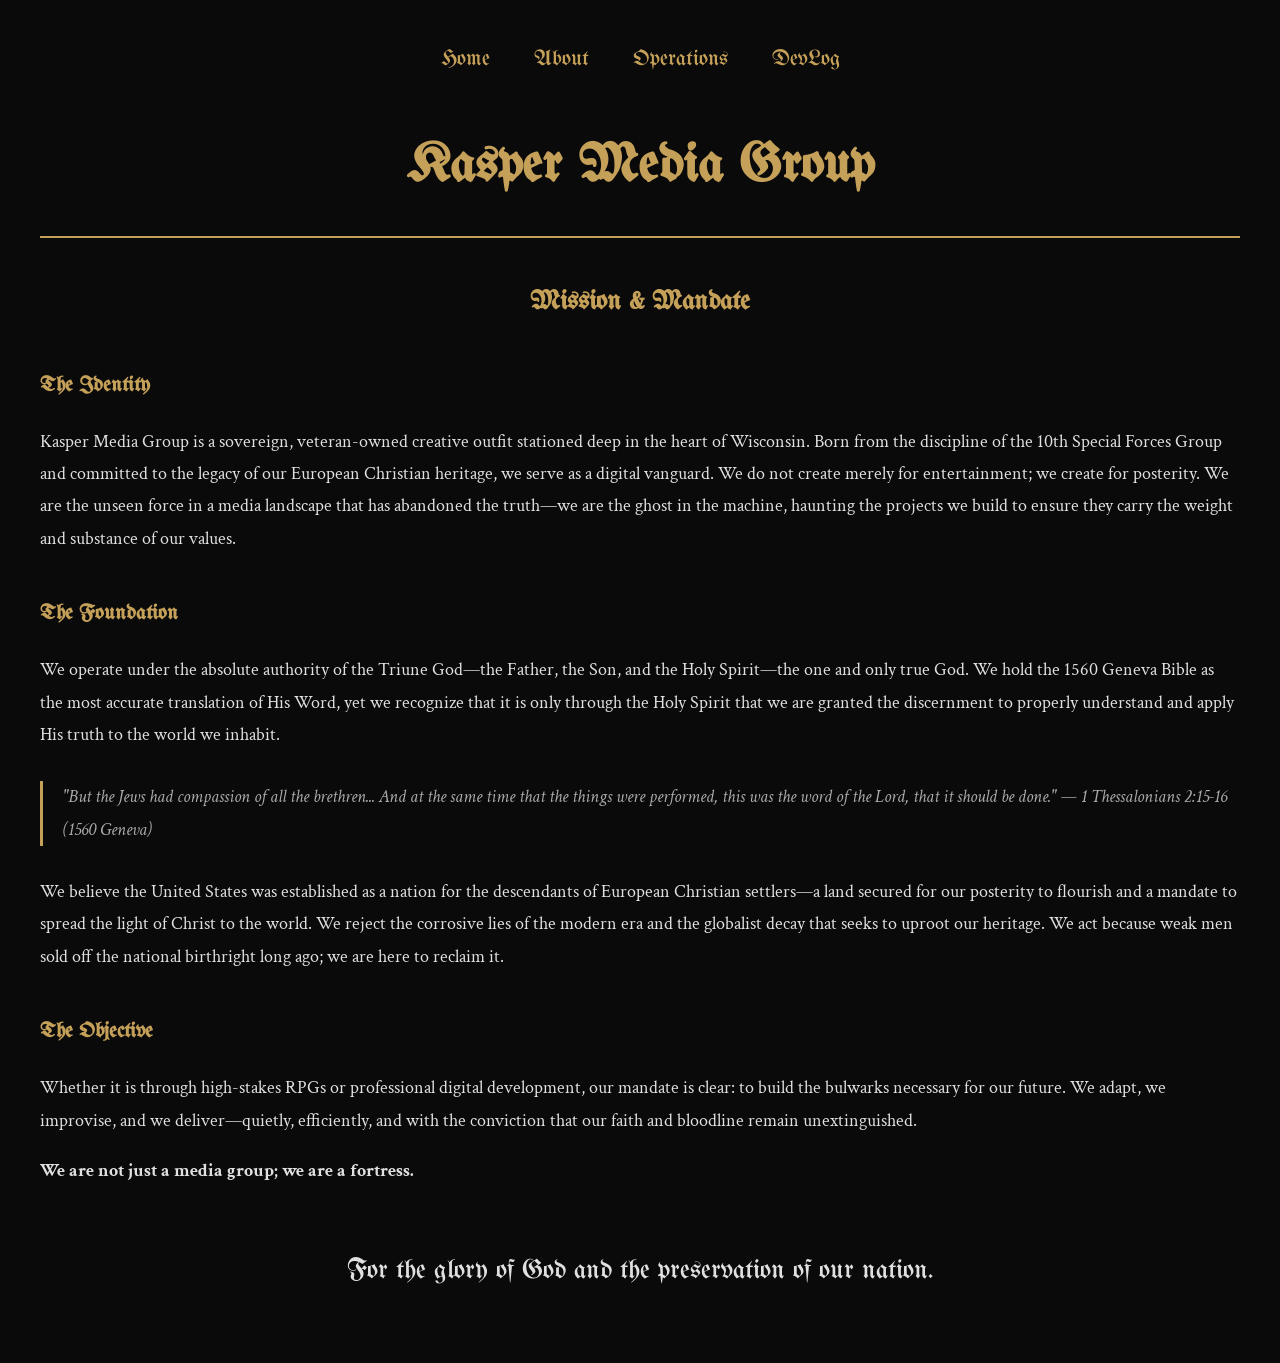
==== about.html @ 8e8fe1ad "Add files via upload" ====
<!DOCTYPE html>
<html lang="en">
<head>
    <meta charset="UTF-8">
    <meta name="viewport" content="width=device-width, initial-scale=1.0">
    <title>About | Kasper Media Group</title>
    <link rel="preconnect" href="https://fonts.googleapis.com">
    <link rel="preconnect" href="https://fonts.gstatic.com" crossorigin>
    <link href="https://fonts.googleapis.com/css2?family=UnifrakturMaguntia&family=Crimson+Text:ital,wght@0,400;0,700;1,400&display=swap" rel="stylesheet">
    <style>
        :root { --bg: #0a0a0a; --gold: #c5a059; --text: #e0e0e0; }
        body { background: var(--bg); color: var(--text); font-family: 'Crimson Text', serif; font-size: 18px; line-height: 1.8; margin: 0; padding: 40px; }
        h1, h2, h3 { font-family: 'UnifrakturMaguntia', cursive; color: var(--gold); margin-top: 40px; }
        h1 { font-size: 3em; text-align: center; border-bottom: 2px solid var(--gold); padding-bottom: 20px; }
        nav { text-align: center; margin-bottom: 40px; }
        nav a { color: var(--gold); text-decoration: none; margin: 0 20px; font-size: 1.2em; font-family: 'UnifrakturMaguntia', cursive; }
        nav a:hover { text-decoration: underline; }
        .scripture { border-left: 3px solid var(--gold); padding-left: 20px; font-style: italic; color: #aaa; margin: 30px 0; }
    </style>
</head>
<body>
    <nav>
        <a href="index.html">Home</a>
        <a href="about.html">About</a>
        <a href="operations.html">Operations</a>
        <a href="devlog.html">DevLog</a>
    </nav>

    <h1>Kasper Media Group</h1>
    <h2 style="text-align: center; font-size: 1.5em;">Mission & Mandate</h2>

    <h3>The Identity</h3>
    <p>Kasper Media Group is a sovereign, veteran-owned creative outfit stationed deep in the heart of Wisconsin. Born from the discipline of the 10th Special Forces Group and committed to the legacy of our European Christian heritage, we serve as a digital vanguard. We do not create merely for entertainment; we create for posterity. We are the unseen force in a media landscape that has abandoned the truth—we are the ghost in the machine, haunting the projects we build to ensure they carry the weight and substance of our values.</p>

    <h3>The Foundation</h3>
    <p>We operate under the absolute authority of the Triune God—the Father, the Son, and the Holy Spirit—the one and only true God. We hold the 1560 Geneva Bible as the most accurate translation of His Word, yet we recognize that it is only through the Holy Spirit that we are granted the discernment to properly understand and apply His truth to the world we inhabit.</p>
    
    <div class="scripture">
        "But the Jews had compassion of all the brethren... And at the same time that the things were performed, this was the word of the Lord, that it should be done." — 1 Thessalonians 2:15-16 (1560 Geneva)
    </div>

    <p>We believe the United States was established as a nation for the descendants of European Christian settlers—a land secured for our posterity to flourish and a mandate to spread the light of Christ to the world. We reject the corrosive lies of the modern era and the globalist decay that seeks to uproot our heritage. We act because weak men sold off the national birthright long ago; we are here to reclaim it.</p>

    <h3>The Objective</h3>
    <p>Whether it is through high-stakes RPGs or professional digital development, our mandate is clear: to build the bulwarks necessary for our future. We adapt, we improvise, and we deliver—quietly, efficiently, and with the conviction that our faith and bloodline remain unextinguished.</p>
    <p><strong>We are not just a media group; we are a fortress.</strong></p>
    
    <p style="text-align: center; margin-top: 60px; font-family: 'UnifrakturMaguntia', cursive; font-size: 1.5em;">
        For the glory of God and the preservation of our nation.
    </p>
</body>
</html>
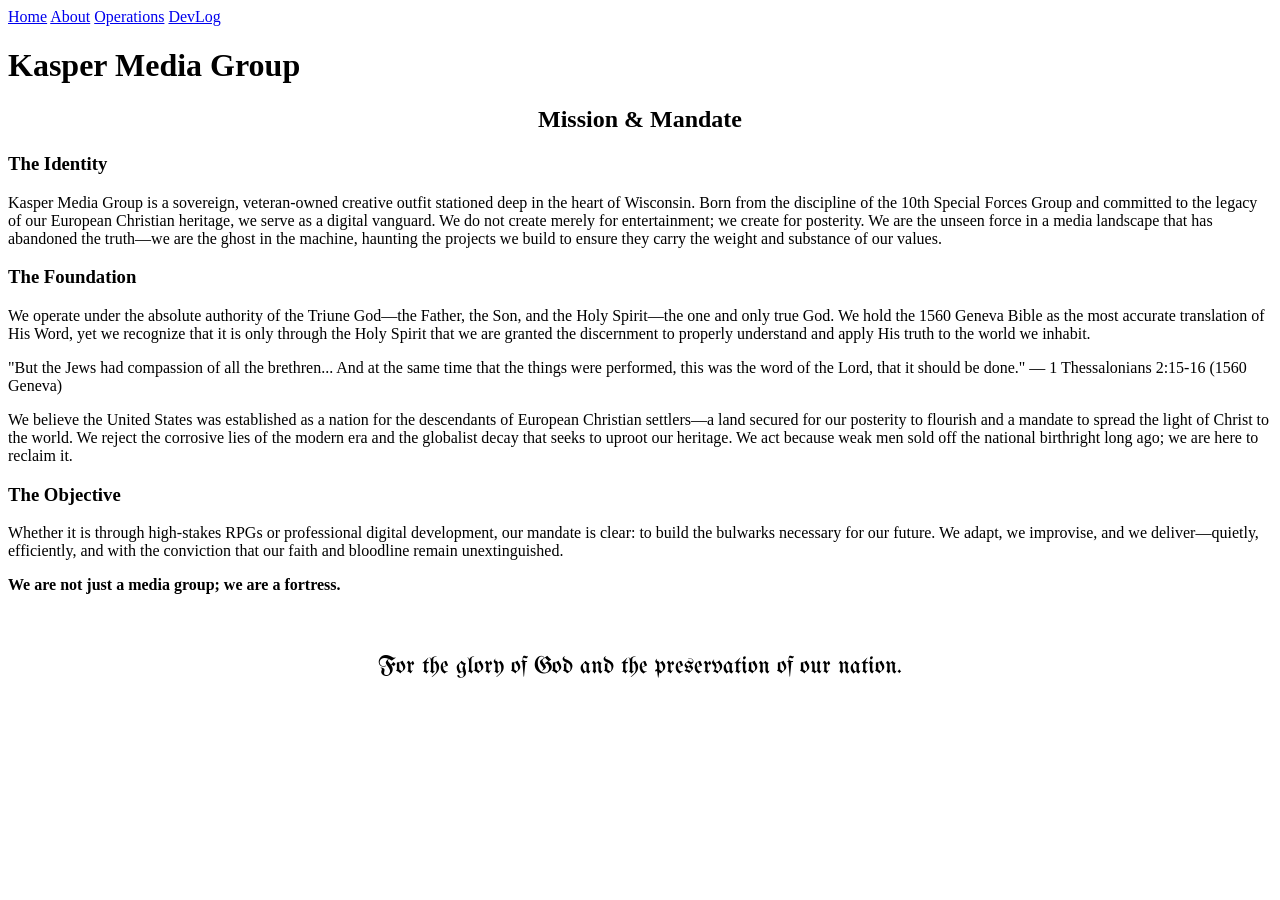
==== commit b3d7e4d2: "Styles Sheet creation and removal of redundant style sections." ====
--- a/about.html
+++ b/about.html
@@ -7,16 +7,6 @@
     <link rel="preconnect" href="https://fonts.googleapis.com">
     <link rel="preconnect" href="https://fonts.gstatic.com" crossorigin>
     <link href="https://fonts.googleapis.com/css2?family=UnifrakturMaguntia&family=Crimson+Text:ital,wght@0,400;0,700;1,400&display=swap" rel="stylesheet">
-    <style>
-        :root { --bg: #0a0a0a; --gold: #c5a059; --text: #e0e0e0; }
-        body { background: var(--bg); color: var(--text); font-family: 'Crimson Text', serif; font-size: 18px; line-height: 1.8; margin: 0; padding: 40px; }
-        h1, h2, h3 { font-family: 'UnifrakturMaguntia', cursive; color: var(--gold); margin-top: 40px; }
-        h1 { font-size: 3em; text-align: center; border-bottom: 2px solid var(--gold); padding-bottom: 20px; }
-        nav { text-align: center; margin-bottom: 40px; }
-        nav a { color: var(--gold); text-decoration: none; margin: 0 20px; font-size: 1.2em; font-family: 'UnifrakturMaguntia', cursive; }
-        nav a:hover { text-decoration: underline; }
-        .scripture { border-left: 3px solid var(--gold); padding-left: 20px; font-style: italic; color: #aaa; margin: 30px 0; }
-    </style>
 </head>
 <body>
     <nav>
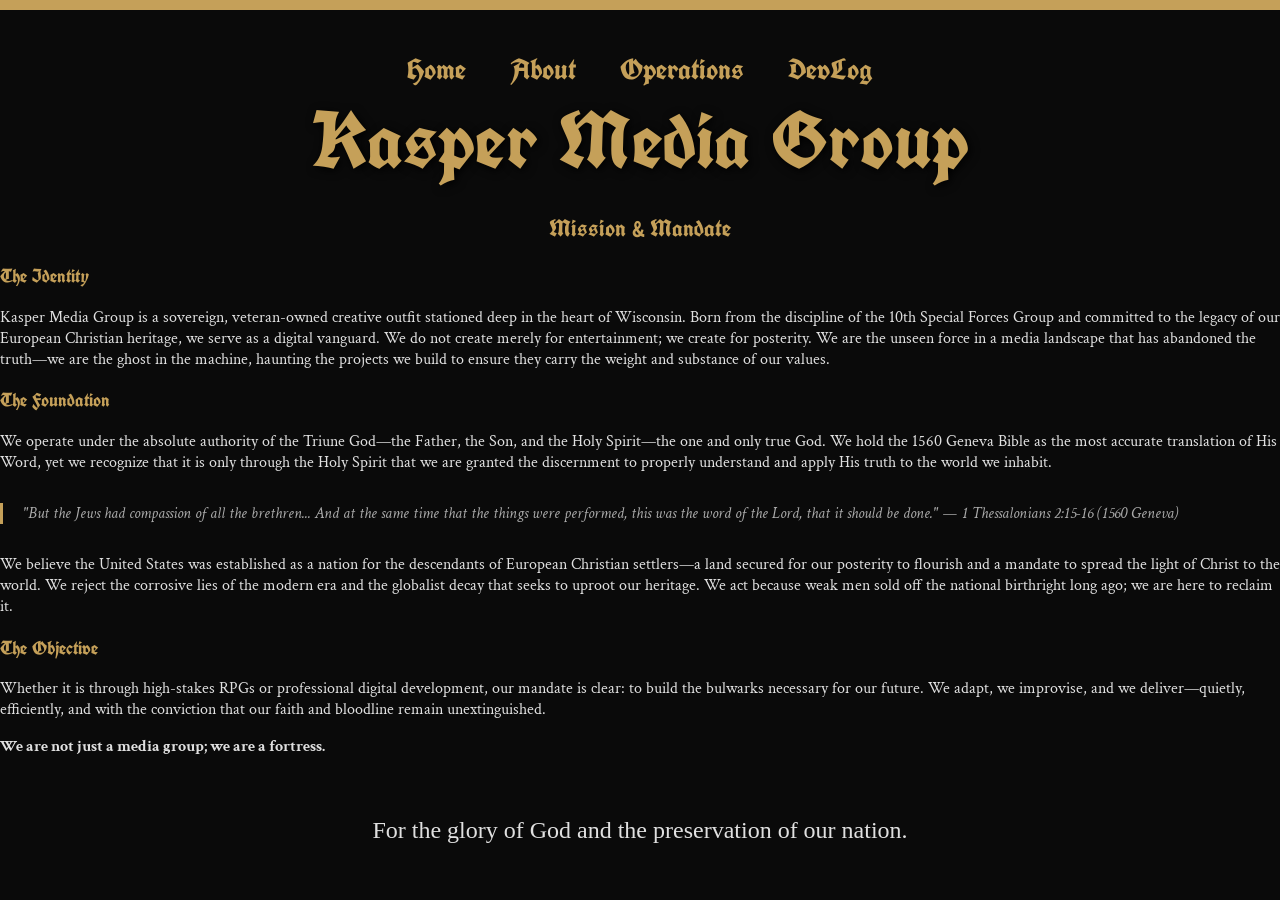
==== commit 38703118: "major changes" ====
--- a/about.html
+++ b/about.html
@@ -3,10 +3,13 @@
 <head>
     <meta charset="UTF-8">
     <meta name="viewport" content="width=device-width, initial-scale=1.0">
-    <title>About | Kasper Media Group</title>
-    <link rel="preconnect" href="https://fonts.googleapis.com">
-    <link rel="preconnect" href="https://fonts.gstatic.com" crossorigin>
-    <link href="https://fonts.googleapis.com/css2?family=UnifrakturMaguntia&family=Crimson+Text:ital,wght@0,400;0,700;1,400&display=swap" rel="stylesheet">
+    <title>Page Title</title>
+    
+    <!-- ADD THIS LINE TO ALL YOUR FILES -->
+    <link rel="stylesheet" href="style.css">
+    
+    <!-- AND KEEP YOUR FONTS HERE -->
+    <link href="https://fonts.googleapis.com/css2?family=UnifrakturCook:wght@700&family=Crimson+Text:ital,wght@0,400;0,700;1,400&display=swap" rel="stylesheet">
 </head>
 <body>
     <nav>
--- a/style.css
+++ b/style.css
@@ -0,0 +1,26 @@
+/* style.css */
+:root { --bg: #0a0a0a; --gold: #c5a059; --text: #e0e0e0; }
+
+body { background: var(--bg); border-top: 10px solid var(--gold); color: var(--text); font-family: 'Crimson Text', serif; margin: 0; padding: 0; }
+
+h1, h2, h3, nav a { font-family: 'UnifrakturCook', cursive; color: var(--gold); }
+
+h1 { font-size: 5em; margin: 0; text-shadow: 2px 2px 10px #000; text-align: center; }
+
+nav { text-align: center; margin-top: 40px; }
+nav a { font-size: 1.8em; text-decoration: none; margin: 0 20px; }
+nav a:hover { text-decoration: underline; }
+
+.content { max-width: 800px; margin: 60px auto; padding: 0 40px; }
+
+/* Banner Styling */
+.banner { background-size: cover; background-position: center; height: 400px; display: flex; align-items: center; justify-content: center; position: relative; }
+.banner::after { content: ''; position: absolute; top: 0; left: 0; right: 0; bottom: 0; background: rgba(0,0,0,0.8); }
+.banner-content { position: relative; z-index: 2; text-align: center; }
+
+/* Project/DevLog/Scripture Styling */
+.project, .entry { background: #121212; border: 1px solid #333; padding: 30px; margin-bottom: 30px; }
+.tag { background: var(--gold); color: #000; padding: 3px 10px; font-weight: bold; text-transform: uppercase; }
+.launch-btn { display: inline-block; background: var(--gold); color: #000; padding: 10px 20px; text-decoration: none; font-weight: bold; }
+.scripture { border-left: 3px solid var(--gold); padding-left: 20px; font-style: italic; color: #aaa; margin: 30px 0; }
+.date { color: var(--gold); font-weight: bold; font-size: 1.3em; }
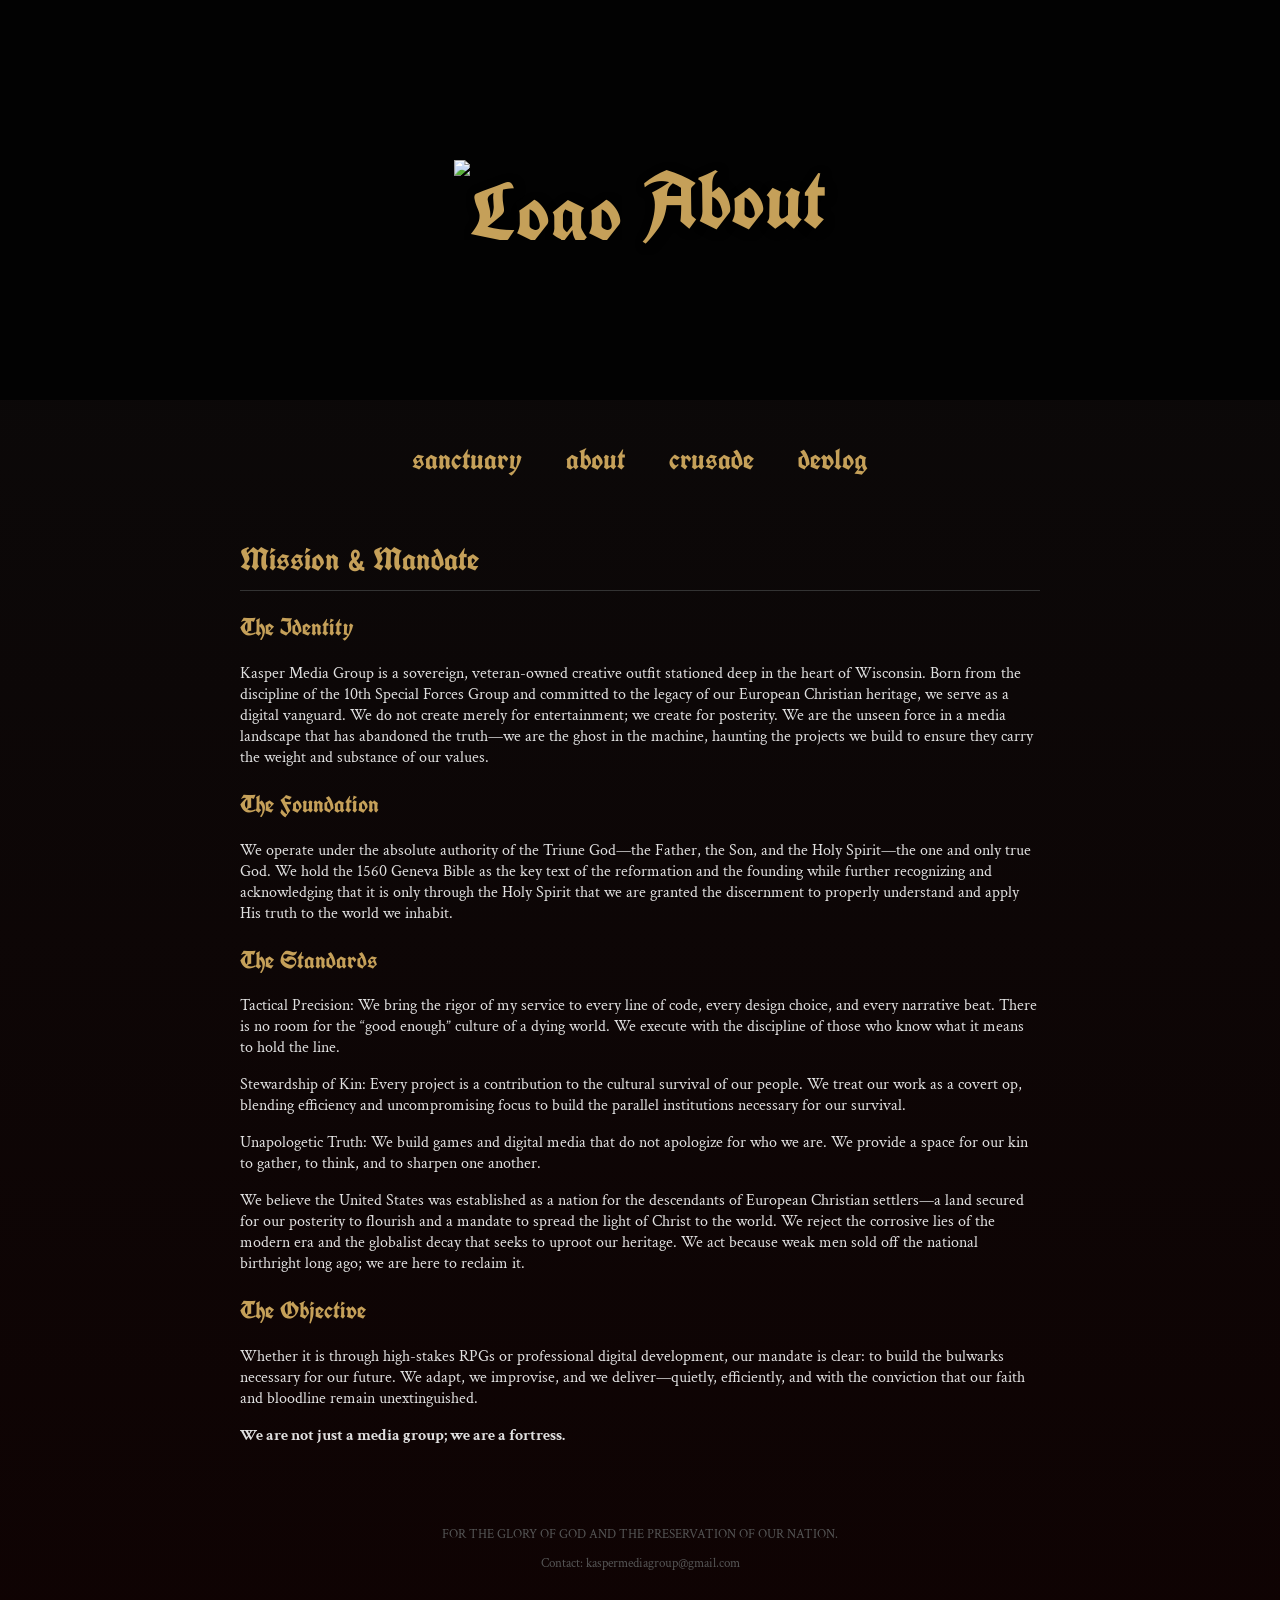
==== commit 92de57d1: "Add files via upload" ====
--- a/about.html
+++ b/about.html
@@ -3,7 +3,7 @@
 <head>
     <meta charset="UTF-8">
     <meta name="viewport" content="width=device-width, initial-scale=1.0">
-    <title>Page Title</title>
+    <title>about</title>
     
     <!-- ADD THIS LINE TO ALL YOUR FILES -->
     <link rel="stylesheet" href="style.css">
@@ -11,35 +11,155 @@
     <!-- AND KEEP YOUR FONTS HERE -->
     <link href="https://fonts.googleapis.com/css2?family=UnifrakturCook:wght@700&family=Crimson+Text:ital,wght@0,400;0,700;1,400&display=swap" rel="stylesheet">
 </head>
+<script>
+    let audioCtx, ambientOsc1, ambientOsc2, ambientGain, lfo, filter;
+    let hasStarted = false;
+    
+    function startAmbient() {
+        audioCtx = new (window.AudioContext || window.webkitAudioContext)();
+        
+        ambientOsc1 = audioCtx.createOscillator();
+        ambientOsc1.type = 'sine';
+        ambientOsc1.frequency.setValueAtTime(25, audioCtx.currentTime);
+        
+        ambientOsc2 = audioCtx.createOscillator();
+        ambientOsc2.type = 'sine';
+        ambientOsc2.frequency.setValueAtTime(27, audioCtx.currentTime);
+        
+        // Low-pass filter to remove harshness
+        filter = audioCtx.createBiquadFilter();
+        filter.type = 'lowpass';
+        filter.frequency.setValueAtTime(200, audioCtx.currentTime);
+        filter.Q.setValueAtTime(1, audioCtx.currentTime);
+        
+        ambientGain = audioCtx.createGain();
+        ambientGain.gain.setValueAtTime(0, audioCtx.currentTime);
+        
+        // Connect through filter
+        ambientOsc1.connect(ambientGain);
+        ambientOsc2.connect(ambientGain);
+        ambientGain.connect(filter);
+        filter.connect(audioCtx.destination);
+        
+        ambientOsc1.start();
+        ambientOsc2.start();
+        
+        // === SMOOTH VOLUME SWELLS ===
+        function triggerSwell() {
+            const now = audioCtx.currentTime;
+            // Target volume
+            const peakVol = 0.25 + Math.random() * 0.25; // 0.25 to 0.5
+            const sustain = 3 + Math.random() * 3;
+            const fadeIn = 3;
+            const fadeOut = 4;
+            
+            ambientGain.gain.cancelScheduledValues(now);
+            ambientGain.gain.setValueAtTime(ambientGain.gain.value, now);
+            // Exponential ramp for smooth fade in
+            ambientGain.gain.exponentialRampToValueAtTime(Math.max(peakVol, 0.001), now + fadeIn);
+            // Hold
+            ambientGain.gain.setValueAtTime(peakVol, now + fadeIn + sustain);
+            // Exponential ramp for smooth fade out
+            ambientGain.gain.exponentialRampToValueAtTime(0.08, now + fadeIn + sustain + fadeOut);
+        }
+        
+        setTimeout(triggerSwell, 1500);
+        setInterval(triggerSwell, 6000 + Math.random() * 4000);
+        
+        // === RANDOM PITCH DROPS (subtle) ===
+        setInterval(() => {
+            if (Math.random() < 0.25) {
+                const dropTo = 18 + Math.random() * 4;
+                ambientOsc1.frequency.linearRampToValueAtTime(dropTo, audioCtx.currentTime + 3);
+                ambientOsc2.frequency.linearRampToValueAtTime(dropTo + 2, audioCtx.currentTime + 3);
+                
+                setTimeout(() => {
+                    ambientOsc1.frequency.linearRampToValueAtTime(25, audioCtx.currentTime + 3);
+                    ambientOsc2.frequency.linearRampToValueAtTime(27, audioCtx.currentTime + 3);
+                }, 4000);
+            }
+        }, 8000);
+    }
+    
+    document.addEventListener('click', () => {
+        if (!hasStarted) {
+            startAmbient();
+            hasStarted = true;
+        }
+    }, { once: true });
+    
+    // Nav hover - slightly louder, cleaner
+    document.querySelectorAll('nav a').forEach(link => {
+        link.addEventListener('mouseenter', () => {
+            const hoverCtx = new (window.AudioContext || window.webkitAudioContext)();
+            const osc = hoverCtx.createOscillator();
+            const gain = hoverCtx.createGain();
+            
+            osc.type = 'sine';
+            osc.frequency.setValueAtTime(80, hoverCtx.currentTime);
+            osc.frequency.exponentialRampToValueAtTime(40, hoverCtx.currentTime + 0.08);
+            
+            gain.gain.setValueAtTime(0.08, hoverCtx.currentTime);
+            gain.gain.exponentialRampToValueAtTime(0.001, hoverCtx.currentTime + 0.1);
+            
+            osc.connect(gain);
+            gain.connect(hoverCtx.destination);
+            osc.start();
+            osc.stop(hoverCtx.currentTime + 0.1);
+        });
+    });
+</script>
 <body>
+    <div class="banner" style="background-image: url('KasperMediaGroupWebImages/KnightWalking.jpg'); --focus-y: 46%;">
+        <div class="banner-content">
+            <h1 style="display: flex; align-items: center; justify-content: center;">
+    <a href="index.html">
+        <img src="KasperMediaGroupWebImages/KasperStudios_Logo_003.png" alt="Logo" style="height: 80px; margin-right: 20px;">
+    </a>
+    About
+</h1>
+</div>
+</div>
     <nav>
-        <a href="index.html">Home</a>
-        <a href="about.html">About</a>
-        <a href="operations.html">Operations</a>
-        <a href="devlog.html">DevLog</a>
-    </nav>
+        
 
-    <h1>Kasper Media Group</h1>
-    <h2 style="text-align: center; font-size: 1.5em;">Mission & Mandate</h2>
+        <a href="index.html">sanctuary</a>
+        <a href="about.html">about</a>
+        <a href="crusade.html">crusade</a>
+        <a href="devlog.html">devlog</a>
+    </nav></div>
+    </div>
 
-    <h3>The Identity</h3>
+    
+<div class ="content";>
+    <h3>Mission & Mandate</h3>
+    <h2>The Identity</h2>
     <p>Kasper Media Group is a sovereign, veteran-owned creative outfit stationed deep in the heart of Wisconsin. Born from the discipline of the 10th Special Forces Group and committed to the legacy of our European Christian heritage, we serve as a digital vanguard. We do not create merely for entertainment; we create for posterity. We are the unseen force in a media landscape that has abandoned the truth—we are the ghost in the machine, haunting the projects we build to ensure they carry the weight and substance of our values.</p>
 
-    <h3>The Foundation</h3>
-    <p>We operate under the absolute authority of the Triune God—the Father, the Son, and the Holy Spirit—the one and only true God. We hold the 1560 Geneva Bible as the most accurate translation of His Word, yet we recognize that it is only through the Holy Spirit that we are granted the discernment to properly understand and apply His truth to the world we inhabit.</p>
-    
-    <div class="scripture">
-        "But the Jews had compassion of all the brethren... And at the same time that the things were performed, this was the word of the Lord, that it should be done." — 1 Thessalonians 2:15-16 (1560 Geneva)
-    </div>
+    <h2>The Foundation</h2>
+    <p>We operate under the absolute authority of the Triune God—the Father, the Son, and the Holy Spirit—the one and only true God. We hold the 1560 Geneva Bible as the key text of the reformation and the founding while further recognizing and acknowledging that it is only through the Holy Spirit that we are granted the discernment to properly understand and apply His truth to the world we inhabit.</p>
+
+    <h2>The Standards</h2>
+    <p>
+        Tactical Precision: We bring the rigor of my service to every line of code, every design choice, and every narrative beat. There is no room for the “good enough” culture of a dying world. We execute with the discipline of those who know what it means to hold the line.
+        </p>
+        <p>
+        Stewardship of Kin: Every project is a contribution to the cultural survival of our people. We treat our work as a covert op, blending efficiency and uncompromising focus to build the parallel institutions necessary for our survival.
+        </p>
+        <p>
+        Unapologetic Truth: We build games and digital media that do not apologize for who we are. We provide a space for our kin to gather, to think, and to sharpen one another.
+    </p>
 
     <p>We believe the United States was established as a nation for the descendants of European Christian settlers—a land secured for our posterity to flourish and a mandate to spread the light of Christ to the world. We reject the corrosive lies of the modern era and the globalist decay that seeks to uproot our heritage. We act because weak men sold off the national birthright long ago; we are here to reclaim it.</p>
 
-    <h3>The Objective</h3>
+    <h2>The Objective</h2>
     <p>Whether it is through high-stakes RPGs or professional digital development, our mandate is clear: to build the bulwarks necessary for our future. We adapt, we improvise, and we deliver—quietly, efficiently, and with the conviction that our faith and bloodline remain unextinguished.</p>
     <p><strong>We are not just a media group; we are a fortress.</strong></p>
     
-    <p style="text-align: center; margin-top: 60px; font-family: 'UnifrakturMaguntia', cursive; font-size: 1.5em;">
-        For the glory of God and the preservation of our nation.
-    </p>
+    </div>
+    <div class="footer">
+        <p>FOR THE GLORY OF GOD AND THE PRESERVATION OF OUR NATION.</p>
+        <p>Contact: kaspermediagroup@gmail.com</p>
+    </div>
 </body>
 </html>
--- a/style.css
+++ b/style.css
@@ -1,11 +1,19 @@
 /* style.css */
-:root { --bg: #0a0a0a; --gold: #c5a059; --text: #e0e0e0; }
+:root { --bg: linear-gradient(to bottom, #0a0a0a, #0f0303); --gold: #c5a059; --text: #e0e0e0; }
 
-body { background: var(--bg); border-top: 10px solid var(--gold); color: var(--text); font-family: 'Crimson Text', serif; margin: 0; padding: 0; }
+body { color: var(--text);background: var(--bg); min-height: 100vh; color: var(--text); font-family: 'Crimson Text', serif; margin: 0; padding: 0; }
 
 h1, h2, h3, nav a { font-family: 'UnifrakturCook', cursive; color: var(--gold); }
 
 h1 { font-size: 5em; margin: 0; text-shadow: 2px 2px 10px #000; text-align: center; }
+h1 a {
+    text-decoration: none;
+    color: var(--gold);
+    display: flex;
+    align-items: center;
+    justify-content: center;
+}
+
 
 nav { text-align: center; margin-top: 40px; }
 nav a { font-size: 1.8em; text-decoration: none; margin: 0 20px; }
@@ -14,13 +22,82 @@
 .content { max-width: 800px; margin: 60px auto; padding: 0 40px; }
 
 /* Banner Styling */
-.banner { background-size: cover; background-position: center; height: 400px; display: flex; align-items: center; justify-content: center; position: relative; }
+.banner { background-size: cover; background-position: center var(--focus-y, 50%); height: 400px; display: flex; align-items: center; justify-content: center; position: relative; }
 .banner::after { content: ''; position: absolute; top: 0; left: 0; right: 0; bottom: 0; background: rgba(0,0,0,0.8); }
 .banner-content { position: relative; z-index: 2; text-align: center; }
 
 /* Project/DevLog/Scripture Styling */
-.project, .entry { background: #121212; border: 1px solid #333; padding: 30px; margin-bottom: 30px; }
-.tag { background: var(--gold); color: #000; padding: 3px 10px; font-weight: bold; text-transform: uppercase; }
+.project, .entry { background: #121212; border: 1px solid #333; max-width: 800px; margin: 60px auto 30px auto; padding: 30px; }
 .launch-btn { display: inline-block; background: var(--gold); color: #000; padding: 10px 20px; text-decoration: none; font-weight: bold; }
 .scripture { border-left: 3px solid var(--gold); padding-left: 20px; font-style: italic; color: #aaa; margin: 30px 0; }
 .date { color: var(--gold); font-weight: bold; font-size: 1.3em; }
+.footer{text-align: center; margin-top:80px; font-size:0.8em; color: #555; padding-bottom: 40px;}
+
+/* Section Dividers */
+.section-divider {
+    border: none;
+    border-top: 2px solid var(--gold);
+    margin: 60px auto;
+    width: 50%;
+    opacity: 0.6;
+}
+
+/* Enhanced Headings */
+.content h3 {
+    font-size: 2em;
+    margin-bottom: 10px;
+    border-bottom: 1px solid #333;
+    padding-bottom: 10px;
+}
+
+/* Enhanced Tags */
+.tag {
+    background: transparent;
+    border: 2px solid var(--gold);
+    color: var(--gold);
+    display: inline-block;
+    margin-bottom: 15px;
+    font-size: 0.85em;
+    letter-spacing: 2px;
+}
+
+/* Game Cards */
+.game-card {
+    background: #1a1a1a;
+    border: 1px solid #333;
+    padding: 20px;
+    text-align: center;
+    transition: all 0.3s ease;
+    box-shadow: 0 4px 10px rgba(0,0,0,0.3);
+}
+
+.game-card:hover {
+    border-color: var(--gold);
+    transform: translateY(-3px);
+    box-shadow: 0 6px 20px rgba(197, 160, 89, 0.15);
+}
+
+/* Launch Button Enhancement */
+.launch-btn {
+    display: inline-block;
+    background: var(--gold);
+    color: #000;
+    padding: 12px 25px;
+    text-decoration: none;
+    font-weight: bold;
+    margin-top: 15px;
+    border: 2px solid var(--gold);
+    transition: all 0.3s ease;
+}
+
+.launch-btn:hover {
+    background: transparent;
+    color: var(--gold);
+}
+
+.game-grid {
+    display: grid;
+    grid-template-columns: repeat(auto-fit, minmax(200px, 1fr));
+    gap: 20px;
+    margin-top: 20px;
+}
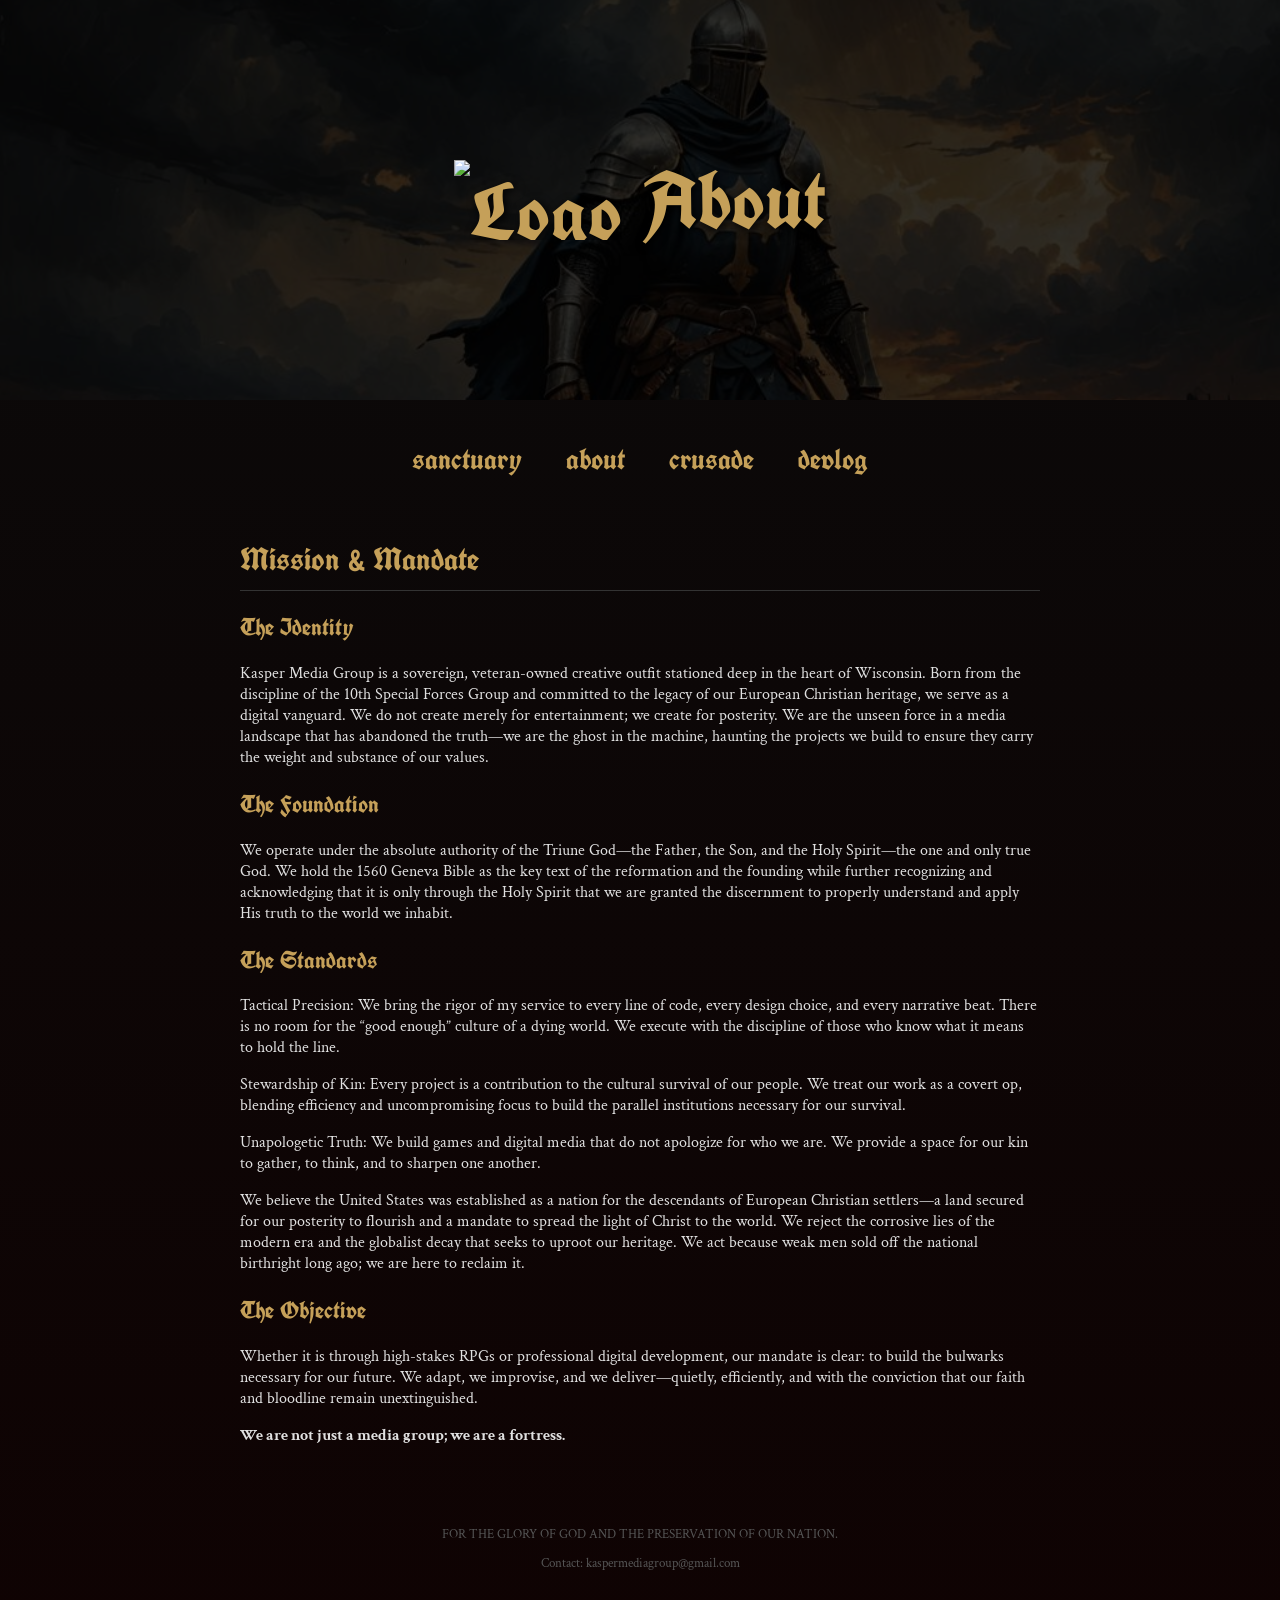
==== commit 8307885c: "Add files via upload" ====
--- a/about.html
+++ b/about.html
@@ -12,71 +12,66 @@
     <link href="https://fonts.googleapis.com/css2?family=UnifrakturCook:wght@700&family=Crimson+Text:ital,wght@0,400;0,700;1,400&display=swap" rel="stylesheet">
 </head>
 <script>
-    let audioCtx, ambientOsc1, ambientOsc2, ambientGain, lfo, filter;
+    let audioCtx, ambientOsc1, ambientOsc2, ambientGain, lfo;
     let hasStarted = false;
+    let swellInterval;
     
     function startAmbient() {
         audioCtx = new (window.AudioContext || window.webkitAudioContext)();
         
+        // OSC 1: The Deep Rumble (25Hz - feels like standing near a massive engine)
         ambientOsc1 = audioCtx.createOscillator();
         ambientOsc1.type = 'sine';
         ambientOsc1.frequency.setValueAtTime(25, audioCtx.currentTime);
         
+        // OSC 2: Dissonant undertone (27Hz - clashing creates dread)
         ambientOsc2 = audioCtx.createOscillator();
         ambientOsc2.type = 'sine';
         ambientOsc2.frequency.setValueAtTime(27, audioCtx.currentTime);
         
-        // Low-pass filter to remove harshness
-        filter = audioCtx.createBiquadFilter();
-        filter.type = 'lowpass';
-        filter.frequency.setValueAtTime(200, audioCtx.currentTime);
-        filter.Q.setValueAtTime(1, audioCtx.currentTime);
+        // Master Gain
+        ambientGain = audioCtx.createGain();
+        ambientGain.gain.setValueAtTime(0, audioCtx.currentTime); // Start silent
         
-        ambientGain = audioCtx.createGain();
-        ambientGain.gain.setValueAtTime(0, audioCtx.currentTime);
-        
-        // Connect through filter
+        // Connect
         ambientOsc1.connect(ambientGain);
         ambientOsc2.connect(ambientGain);
-        ambientGain.connect(filter);
-        filter.connect(audioCtx.destination);
+        ambientGain.connect(audioCtx.destination);
         
         ambientOsc1.start();
         ambientOsc2.start();
         
-        // === SMOOTH VOLUME SWELLS ===
+        // === RANDOM VOLUME SWELLS (The Breathing Effect) ===
         function triggerSwell() {
             const now = audioCtx.currentTime;
-            // Target volume
-            const peakVol = 0.25 + Math.random() * 0.25; // 0.25 to 0.5
-            const sustain = 3 + Math.random() * 3;
-            const fadeIn = 3;
-            const fadeOut = 4;
+            // Fade in to random volume between 0.03 and 0.08
+            const peakVol = 0.03 + Math.random() * 0.05;
+            const sustain = 2 + Math.random() * 4; // Hold for 2-6 seconds
+            const fadeOut = 3 + Math.random() * 3; // Fade out over 3-6 seconds
             
             ambientGain.gain.cancelScheduledValues(now);
             ambientGain.gain.setValueAtTime(ambientGain.gain.value, now);
-            // Exponential ramp for smooth fade in
-            ambientGain.gain.exponentialRampToValueAtTime(Math.max(peakVol, 0.001), now + fadeIn);
-            // Hold
-            ambientGain.gain.setValueAtTime(peakVol, now + fadeIn + sustain);
-            // Exponential ramp for smooth fade out
-            ambientGain.gain.exponentialRampToValueAtTime(0.08, now + fadeIn + sustain + fadeOut);
+            ambientGain.gain.linearRampToValueAtTime(peakVol, now + 2);
+            ambientGain.gain.setValueAtTime(peakVol, now + 2 + sustain);
+            ambientGain.gain.linearRampToValueAtTime(0.005, now + 2 + sustain + fadeOut);
         }
         
-        setTimeout(triggerSwell, 1500);
-        setInterval(triggerSwell, 6000 + Math.random() * 4000);
+        // First swell starts after 1 second, then repeats every 5-10 seconds
+        setTimeout(triggerSwell, 1000);
+        setInterval(triggerSwell, 5000 + Math.random() * 5000);
         
-        // === RANDOM PITCH DROPS (subtle) ===
+        // === RANDOM PITCH DROPS (Like something shifting) ===
         setInterval(() => {
-            if (Math.random() < 0.25) {
-                const dropTo = 18 + Math.random() * 4;
-                ambientOsc1.frequency.linearRampToValueAtTime(dropTo, audioCtx.currentTime + 3);
-                ambientOsc2.frequency.linearRampToValueAtTime(dropTo + 2, audioCtx.currentTime + 3);
+            if (Math.random() < 0.3) { // 30% chance every 8 seconds
+                const dropTo = 20 + Math.random() * 5;
+                ambientOsc1.frequency.linearRampToValueAtTime(dropTo, audioCtx.currentTime + 2);
+                ambientOsc2.frequency.linearRampToValueAtTime(dropTo + 2, audioCtx.currentTime + 2);
                 
+                // Restore after 3 seconds
                 setTimeout(() => {
-                    ambientOsc1.frequency.linearRampToValueAtTime(25, audioCtx.currentTime + 3);
-                    ambientOsc2.frequency.linearRampToValueAtTime(27, audioCtx.currentTime + 3);
-                }, 4000);
+                    ambientOsc1.frequency.linearRampToValueAtTime(25, audioCtx.currentTime + 2);
+                    ambientOsc2.frequency.linearRampToValueAtTime(27, audioCtx.currentTime + 2);
+                }, 3000);
             }
         }, 8000);
     }
@@ -88,27 +83,29 @@
         }
     }, { once: true });
     
-    // Nav hover - slightly louder, cleaner
+    // NAVIGATION: Short, dark, metallic "clink"
     document.querySelectorAll('nav a').forEach(link => {
         link.addEventListener('mouseenter', () => {
             const hoverCtx = new (window.AudioContext || window.webkitAudioContext)();
             const osc = hoverCtx.createOscillator();
             const gain = hoverCtx.createGain();
             
+            // Lower, shorter, colder
             osc.type = 'sine';
             osc.frequency.setValueAtTime(80, hoverCtx.currentTime);
             osc.frequency.exponentialRampToValueAtTime(40, hoverCtx.currentTime + 0.08);
             
-            gain.gain.setValueAtTime(0.08, hoverCtx.currentTime);
-            gain.gain.exponentialRampToValueAtTime(0.001, hoverCtx.currentTime + 0.1);
+            gain.gain.setValueAtTime(0.04, hoverCtx.currentTime);
+            gain.gain.exponentialRampToValueAtTime(0.001, hoverCtx.currentTime + 0.08);
             
             osc.connect(gain);
             gain.connect(hoverCtx.destination);
             osc.start();
-            osc.stop(hoverCtx.currentTime + 0.1);
+            osc.stop(hoverCtx.currentTime + 0.08);
         });
     });
 </script>
+
 <body>
     <div class="banner" style="background-image: url('KasperMediaGroupWebImages/KnightWalking.jpg'); --focus-y: 46%;">
         <div class="banner-content">
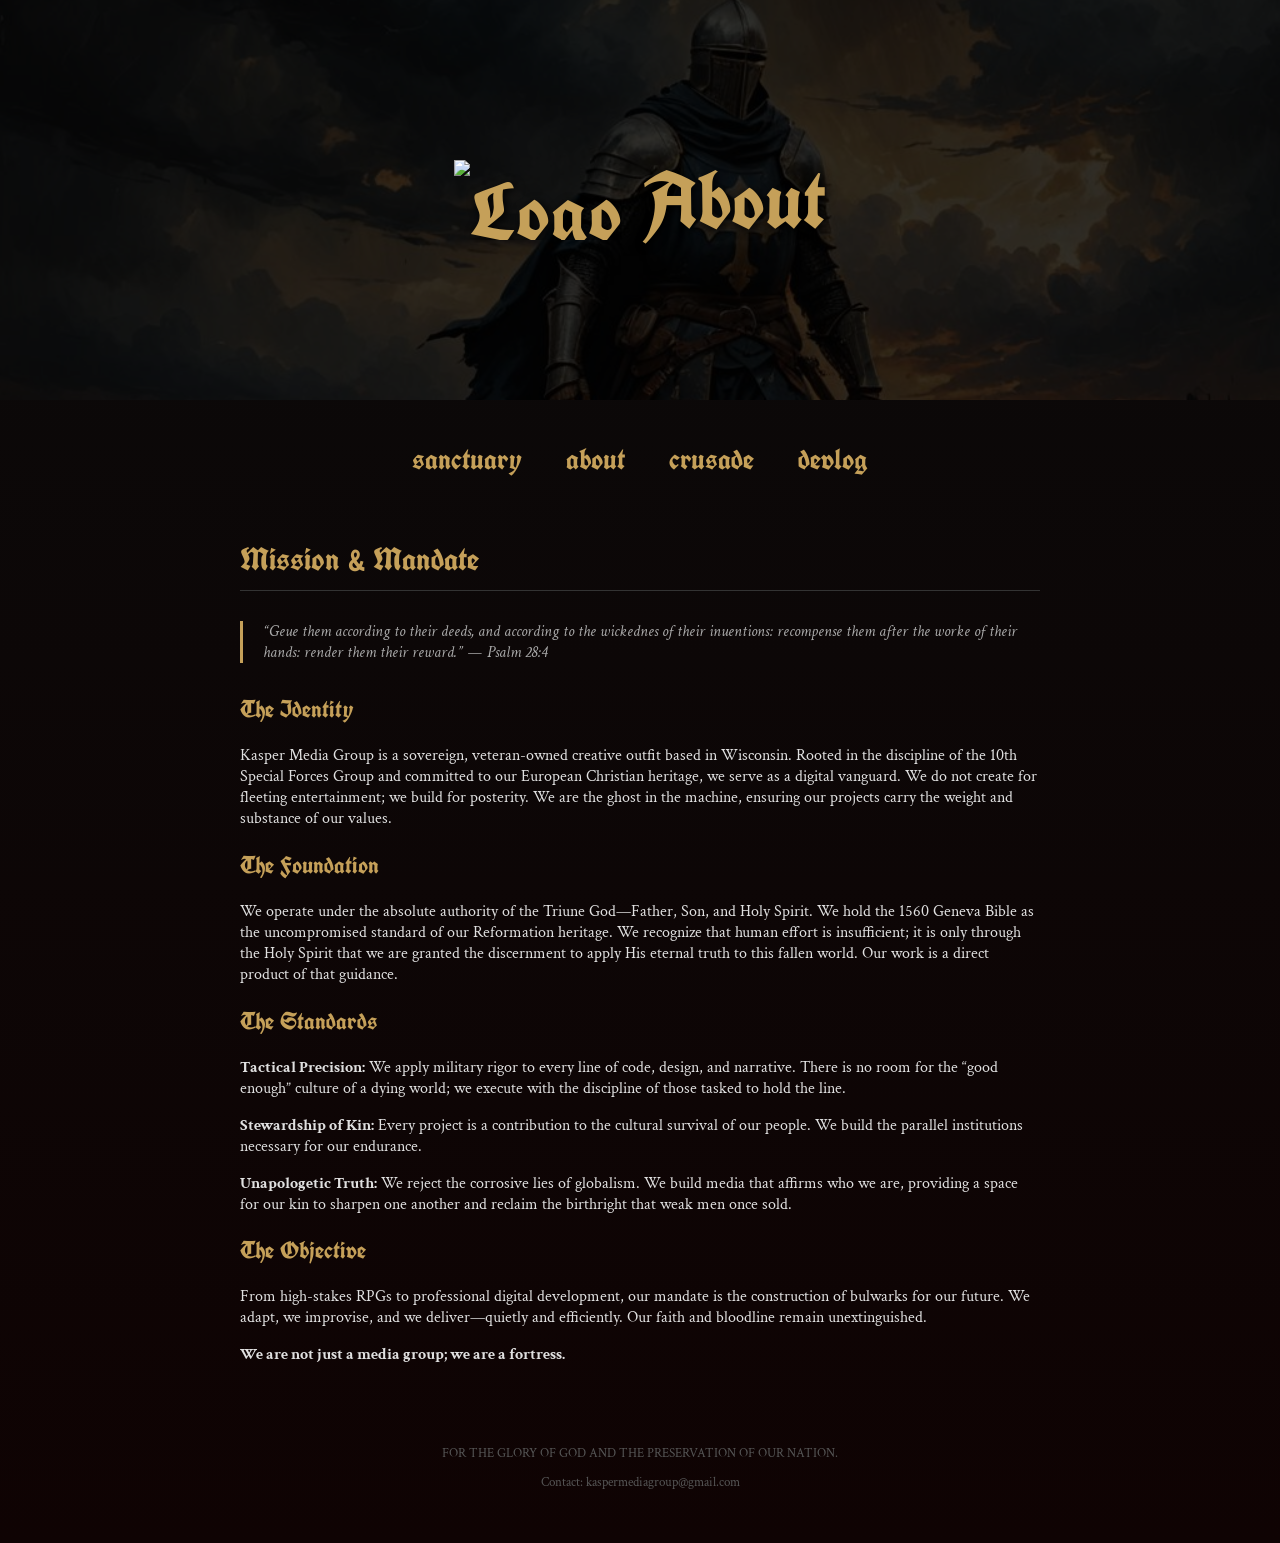
==== commit 52b2bbdc: "Add files via upload" ====
--- a/about.html
+++ b/about.html
@@ -128,32 +128,25 @@
     </div>
 
     
-<div class ="content";>
+<div class="content">
     <h3>Mission & Mandate</h3>
+    <p class="scripture">“Geue them according to their deeds, and according to the wickednes of their inuentions: recompense them after the worke of their hands: render them their reward.” — Psalm 28:4</p>
     <h2>The Identity</h2>
-    <p>Kasper Media Group is a sovereign, veteran-owned creative outfit stationed deep in the heart of Wisconsin. Born from the discipline of the 10th Special Forces Group and committed to the legacy of our European Christian heritage, we serve as a digital vanguard. We do not create merely for entertainment; we create for posterity. We are the unseen force in a media landscape that has abandoned the truth—we are the ghost in the machine, haunting the projects we build to ensure they carry the weight and substance of our values.</p>
+    <p>Kasper Media Group is a sovereign, veteran-owned creative outfit based in Wisconsin. Rooted in the discipline of the 10th Special Forces Group and committed to our European Christian heritage, we serve as a digital vanguard. We do not create for fleeting entertainment; we build for posterity. We are the ghost in the machine, ensuring our projects carry the weight and substance of our values.</p>
 
     <h2>The Foundation</h2>
-    <p>We operate under the absolute authority of the Triune God—the Father, the Son, and the Holy Spirit—the one and only true God. We hold the 1560 Geneva Bible as the key text of the reformation and the founding while further recognizing and acknowledging that it is only through the Holy Spirit that we are granted the discernment to properly understand and apply His truth to the world we inhabit.</p>
+    <p>We operate under the absolute authority of the Triune God—Father, Son, and Holy Spirit. We hold the 1560 Geneva Bible as the uncompromised standard of our Reformation heritage. We recognize that human effort is insufficient; it is only through the Holy Spirit that we are granted the discernment to apply His eternal truth to this fallen world. Our work is a direct product of that guidance.</p>
 
     <h2>The Standards</h2>
-    <p>
-        Tactical Precision: We bring the rigor of my service to every line of code, every design choice, and every narrative beat. There is no room for the “good enough” culture of a dying world. We execute with the discipline of those who know what it means to hold the line.
-        </p>
-        <p>
-        Stewardship of Kin: Every project is a contribution to the cultural survival of our people. We treat our work as a covert op, blending efficiency and uncompromising focus to build the parallel institutions necessary for our survival.
-        </p>
-        <p>
-        Unapologetic Truth: We build games and digital media that do not apologize for who we are. We provide a space for our kin to gather, to think, and to sharpen one another.
-    </p>
-
-    <p>We believe the United States was established as a nation for the descendants of European Christian settlers—a land secured for our posterity to flourish and a mandate to spread the light of Christ to the world. We reject the corrosive lies of the modern era and the globalist decay that seeks to uproot our heritage. We act because weak men sold off the national birthright long ago; we are here to reclaim it.</p>
+    <p><strong>Tactical Precision:</strong> We apply military rigor to every line of code, design, and narrative. There is no room for the “good enough” culture of a dying world; we execute with the discipline of those tasked to hold the line.</p>
+    <p><strong>Stewardship of Kin:</strong> Every project is a contribution to the cultural survival of our people. We build the parallel institutions necessary for our endurance.</p>
+    <p><strong>Unapologetic Truth:</strong> We reject the corrosive lies of globalism. We build media that affirms who we are, providing a space for our kin to sharpen one another and reclaim the birthright that weak men once sold.</p>
 
     <h2>The Objective</h2>
-    <p>Whether it is through high-stakes RPGs or professional digital development, our mandate is clear: to build the bulwarks necessary for our future. We adapt, we improvise, and we deliver—quietly, efficiently, and with the conviction that our faith and bloodline remain unextinguished.</p>
+    <p>From high-stakes RPGs to professional digital development, our mandate is the construction of bulwarks for our future. We adapt, we improvise, and we deliver—quietly and efficiently. Our faith and bloodline remain unextinguished.</p>
     <p><strong>We are not just a media group; we are a fortress.</strong></p>
-    
-    </div>
+</div>
+
     <div class="footer">
         <p>FOR THE GLORY OF GOD AND THE PRESERVATION OF OUR NATION.</p>
         <p>Contact: kaspermediagroup@gmail.com</p>
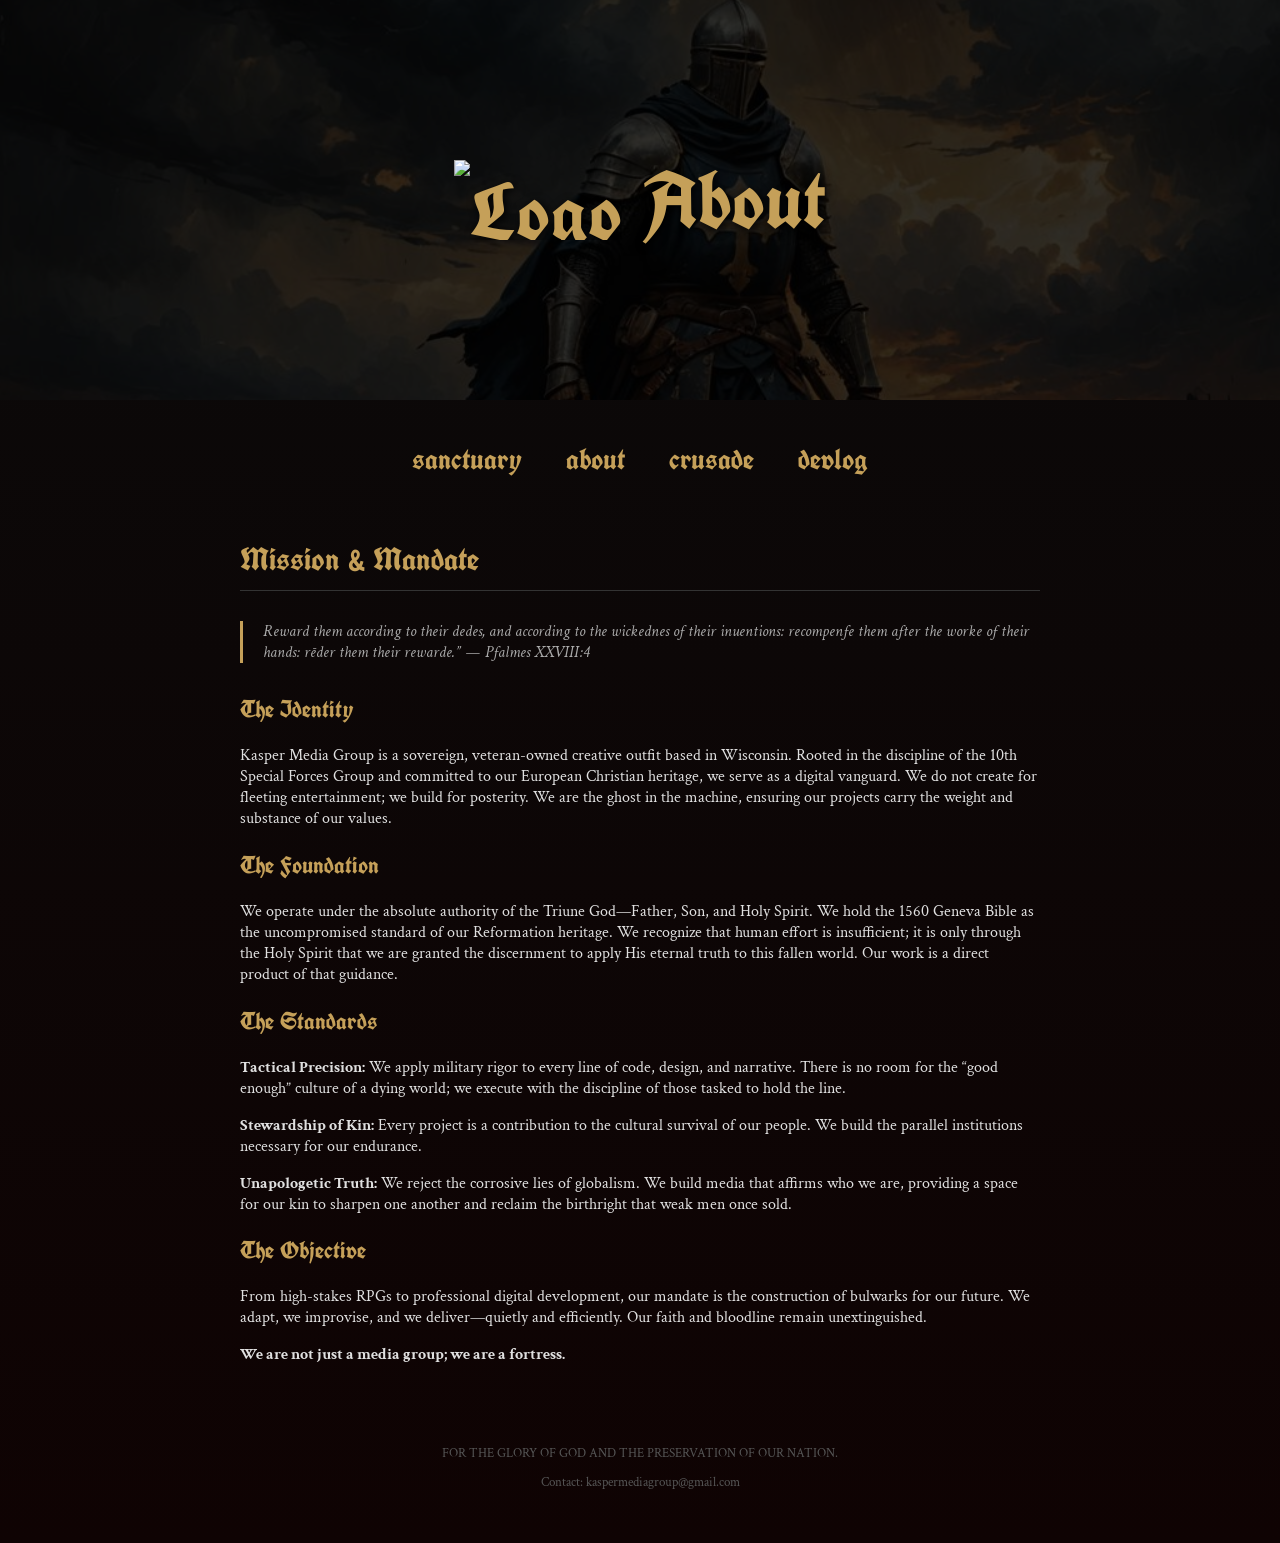
==== commit 97d76c05: "Add files via upload" ====
--- a/about.html
+++ b/about.html
@@ -1,3 +1,9 @@
+<!--
+    Kasper Media Group - Official Website - About Page
+    Developed by KasperMediaGroup
+    Created Date: April 1, 2026
+    Last Modified: April 3, 2026
+-->
 <!DOCTYPE html>
 <html lang="en">
 <head>
@@ -130,7 +136,7 @@
     
 <div class="content">
     <h3>Mission & Mandate</h3>
-    <p class="scripture">“Geue them according to their deeds, and according to the wickednes of their inuentions: recompense them after the worke of their hands: render them their reward.” — Psalm 28:4</p>
+    <p class="scripture">Reward them according to their dedes, and according to the wickednes of their inuentions: recompenfe them after the worke of their hands: rēder them their rewarde.” — Pfalmes XXVIII:4</p>
     <h2>The Identity</h2>
     <p>Kasper Media Group is a sovereign, veteran-owned creative outfit based in Wisconsin. Rooted in the discipline of the 10th Special Forces Group and committed to our European Christian heritage, we serve as a digital vanguard. We do not create for fleeting entertainment; we build for posterity. We are the ghost in the machine, ensuring our projects carry the weight and substance of our values.</p>
 
--- a/style.css
+++ b/style.css
@@ -38,7 +38,7 @@
     border: none;
     border-top: 2px solid var(--gold);
     margin: 60px auto;
-    width: 50%;
+    max-width: 800px;
     opacity: 0.6;
 }
 
